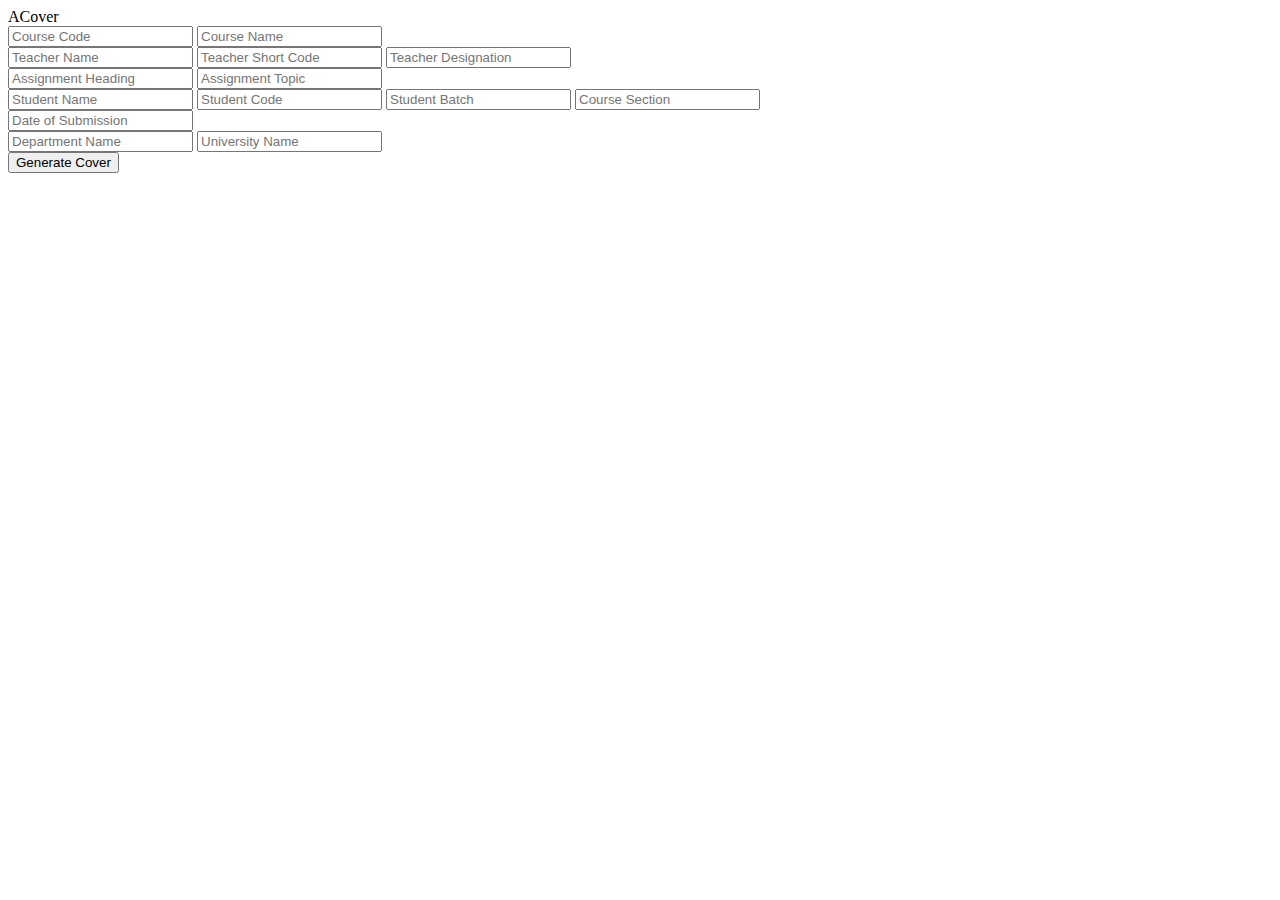
==== index.html @ 1f541684 "update form action" ====
<!DOCTYPE html>
<html>
<head>
   <title>ACover - Print Assignment Covers</title>
   <meta http-equiv="content-type" content="text/html; charset=utf-8">
   <meta name="viewport" content="width=device-width, initial-scale=1.0, maximum-scale=1.0, user-scalable=no">
   <meta name="HandheldFriendly" content="true">
   <meta name="description" content="ACover lets you print cover pages for school, college, or university assignments.">
   <meta name="author" content="ACover">
   <link rel="canonical" href="https://naeembolchhi.github.io/ACover/">

   <link rel="apple-touch-icon" type="image/png" sizes="180x180" href="app/180.png">
   <link rel="icon" type="image/png" sizes="32x32" href="app/32.png">
   <link rel="icon" type="image/png" sizes="194x194" href="app/194.png">
   <link rel="icon" type="image/png" sizes="192x192" href="app/192.png">
   <link rel="icon" type="image/png" sizes="16x16" href="app/16.png">
   <link rel="image_src" type="image/png" sizes="256x256" href="app/256.png">
   <link rel="shortcut icon" type="image/x-icon" href="app/favicon.ico">
   <link rel="manifest" href="app/site.webmanifest">
   <link rel="mask-icon" href="app/safari.svg" color="#7398d9">
   <meta name="apple-mobile-web-app-title" content="ACover">
   <meta name="application-name" content="ACover">
   <meta name="theme-color" content="#070b0c">
   <meta name="darkreader-lock">

   <!-- <link rel="stylesheet" type="text/css" href="styles/fontasm.css"> -->
   <link rel="stylesheet" type="text/css" href="styles/cascadiacode.min.css">
   <link rel="stylesheet" type="text/css" href="styles/main.css">
   <!-- <link rel="stylesheet" type="text/css" href="styles/print.css"> -->

   <meta property="og:site_name" content="ACover">
   <meta property="og:title" content="ACover">
   <meta property="og:type" content="website">
   <meta property="og:url" content="https://naeembolchhi.github.io/ACover/">
   <meta property="og:image" content="https://naeembolchhi.github.io/ACover/app/ograph.png?20241122211704">
   <meta property="og:image:type" content="image/png">
   <meta property="og:image:width" content="1200">
   <meta property="og:image:height" content="1200">
   <meta property="og:image:alt" content="ACover Logo">
   <meta property="og:description" content="ACover lets you print cover pages for school, college, or university assignments.">

   <meta name="twitter:title" content="ACover">
   <meta name="twitter:image" content="https://naeembolchhi.github.io/ACover/app/twitter.png?20241122211704">
   <meta name="twitter:card" content="summary_large_image">
</head>
<body>
    <content>
        <span onclick="window.location.assign(window.location.origin)">ACover</span>
        <form action="print.html">
            <div>
                <input required="" type="text" name="cc" placeholder="Course Code">
                <input required="" type="text" name="cn" placeholder="Course Name">
            </div>
            <div>
                <input required="" type="text" name="tn" placeholder="Teacher Name">
                <input required="" type="text" name="tc" placeholder="Teacher Short Code">
                <input required="" type="text" name="td" placeholder="Teacher Designation">
            </div>
            <div>
                <input required="" type="text" name="ah" placeholder="Assignment Heading">
                <input required="" type="text" name="at" placeholder="Assignment Topic">
            </div>
            <div>
                <input required="" type="text" name="sn" placeholder="Student Name">
                <input required="" type="text" name="sc" placeholder="Student Code">
                <input required="" type="text" name="sb" placeholder="Student Batch">
                <input required="" type="text" name="ss" placeholder="Course Section">
            </div>
            <div>
                <input required="" type="text" name="sd" placeholder="Date of Submission">
            </div>
            <div>
                <input required="" type="text" name="dn" placeholder="Department Name">
                <input required="" type="text" name="un" placeholder="University Name">
            </div>
            <button>Generate Cover</button>
        </form>
    </content>
    <script type="text/javascript" src="scripts/getvar.min.js"></script>
</body>
</html>
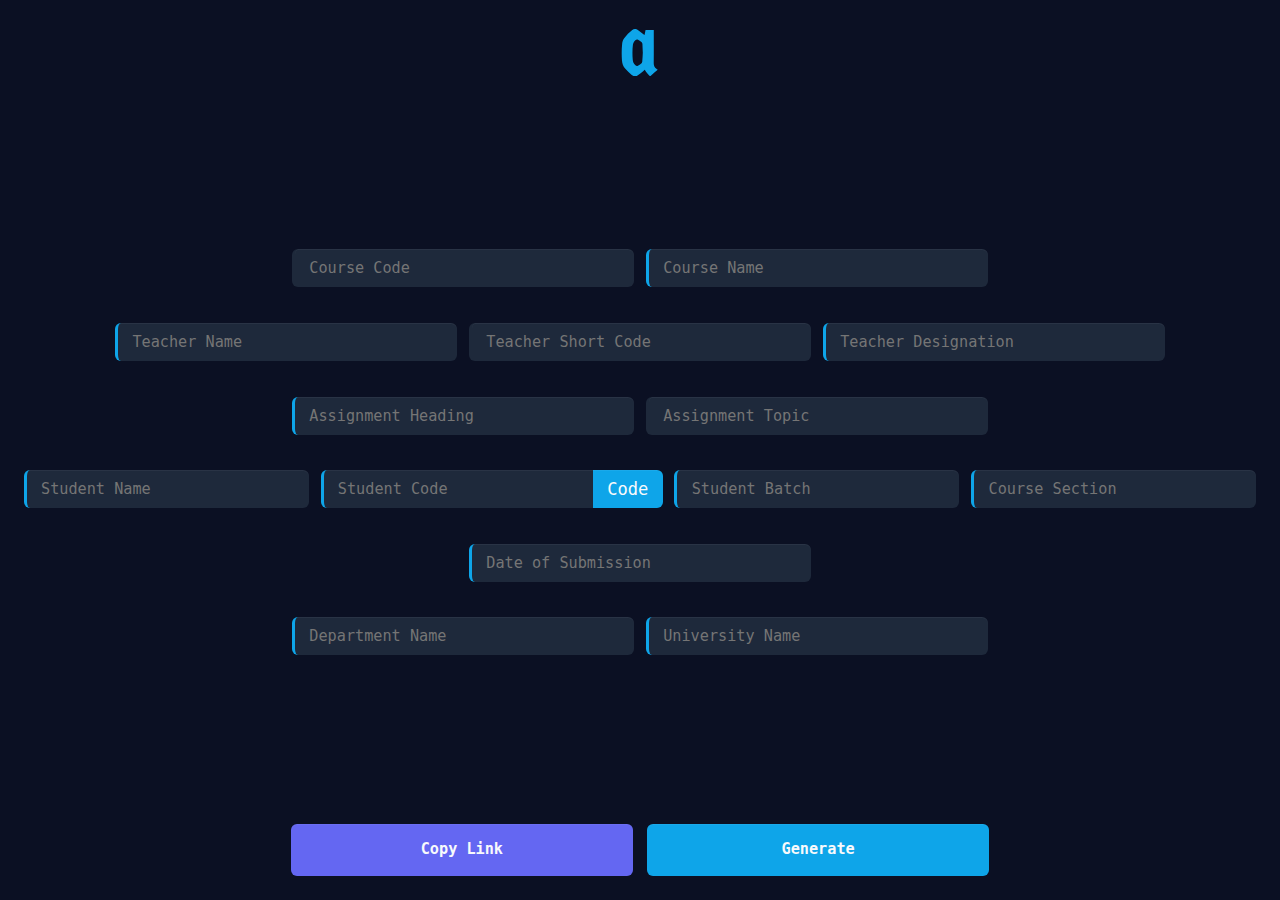
==== commit 91dc7cc8: "added link sharing feature" ====
--- a/index.html
+++ b/index.html
@@ -1,13 +1,13 @@
 <!DOCTYPE html>
 <html>
 <head>
-   <title>ACover - Print Assignment Covers</title>
+   <title>ACover - Assignment Cover</title>
    <meta http-equiv="content-type" content="text/html; charset=utf-8">
    <meta name="viewport" content="width=device-width, initial-scale=1.0, maximum-scale=1.0, user-scalable=no">
    <meta name="HandheldFriendly" content="true">
    <meta name="description" content="ACover lets you print cover pages for school, college, or university assignments.">
    <meta name="author" content="ACover">
-   <link rel="canonical" href="https://naeembolchhi.github.io/ACover/">
+   <link rel="canonical" href="https://naeembolchhi.github.io/acover/">
 
    <link rel="apple-touch-icon" type="image/png" sizes="180x180" href="app/180.png">
    <link rel="icon" type="image/png" sizes="32x32" href="app/32.png">
@@ -25,14 +25,14 @@
 
    <!-- <link rel="stylesheet" type="text/css" href="styles/fontasm.css"> -->
    <link rel="stylesheet" type="text/css" href="styles/cascadiacode.min.css">
-   <link rel="stylesheet" type="text/css" href="styles/main.css">
+   <link rel="stylesheet" type="text/css" href="styles/main.min.css">
    <!-- <link rel="stylesheet" type="text/css" href="styles/print.css"> -->
 
    <meta property="og:site_name" content="ACover">
    <meta property="og:title" content="ACover">
    <meta property="og:type" content="website">
-   <meta property="og:url" content="https://naeembolchhi.github.io/ACover/">
-   <meta property="og:image" content="https://naeembolchhi.github.io/ACover/app/ograph.png?20241122211704">
+   <meta property="og:url" content="https://naeembolchhi.github.io/acover/">
+   <meta property="og:image" content="https://naeembolchhi.github.io/acover/app/ograph.png?20241122211704">
    <meta property="og:image:type" content="image/png">
    <meta property="og:image:width" content="1200">
    <meta property="og:image:height" content="1200">
@@ -40,29 +40,36 @@
    <meta property="og:description" content="ACover lets you print cover pages for school, college, or university assignments.">
 
    <meta name="twitter:title" content="ACover">
-   <meta name="twitter:image" content="https://naeembolchhi.github.io/ACover/app/twitter.png?20241122211704">
+   <meta name="twitter:image" content="https://naeembolchhi.github.io/acover/app/twitter.png?20241122211704">
    <meta name="twitter:card" content="summary_large_image">
 </head>
 <body>
     <content>
-        <span onclick="window.location.assign(window.location.origin)">ACover</span>
+        <header>
+            <a href="/acover" id="logo">
+                <svg xmlns="http://www.w3.org/2000/svg" xml:space="preserve" x="0" y="0" version="1.1" viewBox="0 0 90 90"><path d="M54.1 11.3c.6-3.2 1.3-6.3 1.9-9.4h15.6V4c0 20.2.1 40.5-.1 60.7 0 4.5 1.7 7.9 5 10.7.8.7 1.6 1.3 2.5 2-4.8 4.1-9.5 8.1-14.3 12.3-4.3-3.5-7.4-7.9-10.2-12.5-2.8 2.5-5.5 5-8.4 7.3-2.1 1.7-4.5 3.2-6.8 4.6-2.3 1.4-4.7 1.2-6.9-.3-1.3-.8-2.6-1.6-3.7-2.6-3.7-3.6-7.4-7.2-11-11-4.1-4.3-6-9.6-6.4-15.5-.7-10.5-.8-21 .3-31.5.4-4.1 1.7-7.9 4.3-11.2 4.2-5.5 9-10.3 14.4-14.6 3.6-2.9 7.4-3.3 11.1-.6 3.8 2.7 7.5 5.6 11.2 8.4.5.3.9.7 1.5 1.1zm-3.3 33.9c-.3-5.6-.5-10.9-.7-16.1-.1-1.8-.5-3.5-2-4.5-2.1-1.5-4.2-2.9-6.4-4.1-1.8-1-3.5-.4-5 .9-2.7 2.4-4.3 5.4-4.7 9.1-1.1 9.1-1 18.3-.3 27.5.3 4.3 1.9 7.9 5.1 10.8 1.4 1.3 3.1 1.7 4.7.8 2.2-1.2 4.4-2.5 6.4-4.1.9-.8 1.7-2.2 1.8-3.4.5-5.8.8-11.5 1.1-16.9z"/></svg>
+            </a>
+        </header>
         <form action="print.html">
             <div>
-                <input required="" type="text" name="cc" placeholder="Course Code">
+                <input type="text" name="cc" placeholder="Course Code">
                 <input required="" type="text" name="cn" placeholder="Course Name">
             </div>
             <div>
                 <input required="" type="text" name="tn" placeholder="Teacher Name">
-                <input required="" type="text" name="tc" placeholder="Teacher Short Code">
+                <input type="text" name="tc" placeholder="Teacher Short Code">
                 <input required="" type="text" name="td" placeholder="Teacher Designation">
             </div>
             <div>
                 <input required="" type="text" name="ah" placeholder="Assignment Heading">
-                <input required="" type="text" name="at" placeholder="Assignment Topic">
+                <input type="text" name="at" placeholder="Assignment Topic">
             </div>
             <div>
                 <input required="" type="text" name="sn" placeholder="Student Name">
-                <input required="" type="text" name="sc" placeholder="Student Code">
+                <div class="combo">
+                    <span id="swap">Code</span>
+                    <input id="swaptarget" required="" type="text" name="sc" placeholder="Student Code">
+                </div>
                 <input required="" type="text" name="sb" placeholder="Student Batch">
                 <input required="" type="text" name="ss" placeholder="Course Section">
             </div>
@@ -73,9 +80,18 @@
                 <input required="" type="text" name="dn" placeholder="Department Name">
                 <input required="" type="text" name="un" placeholder="University Name">
             </div>
-            <button>Generate Cover</button>
+            <input type="submit" value="Submit">
         </form>
+        <footer>
+            <div id="share">
+                <span class="general">Copy Link</span>
+                <span class="fail">Failed!</span>
+                <span class="pass">Success!</span>
+            </div>
+            <span id="generate">Generate</span>
+        </footer>
     </content>
     <script type="text/javascript" src="scripts/getvar.min.js"></script>
+    <script type="text/javascript" src="scripts/home.min.js"></script>
 </body>
 </html>--- a/styles/main.min.css
+++ b/styles/main.min.css
@@ -0,0 +1 @@
+*{scrollbar-width:thin!important;scrollbar-color:var(--accent-1) transparent!important}*,::after,::before{box-sizing:inherit;outline:0;transition-duration:.1s;-webkit-tap-highlight-color:transparent}::-webkit-scrollbar{width:7px!important;height:7px!important}::-webkit-scrollbar-thumb{background:var(--accent-1)!important}::-webkit-scrollbar-track{background:rgba(0,0,0,0)!important}body,html{height:100%;width:100%;line-height:1.3}html{--serif:"Times New Roman",serif;--mono:"Cascadia Code",monospace;font-family:var(--serif);font-size:10px;box-sizing:border-box}@media only screen and (max-width:1280px){html{font-size:9.5px}}@media only screen and (max-width:1024px){html{font-size:9px}}@media only screen and (max-width:768px){html{font-size:8.5px}}@media only screen and (max-width:640px){html{font-size:8px}}html,html.darkmode{--background-1:#0b1023;--background-2:#1e293b;--background-2h:#334155;--main-text:#f8fafc;--accent:#0ea5e9;--accent-h:#38bdf8;--accent-alt:#6467f2;--accent-alt-h:#8284f7;--success:#339933;--failure:#bb3333}body{color:var(--main-text);fill:var(--main-text);background:var(--background-1);padding:0;margin:0;font-size:1.8rem;display:flex;align-items:center;justify-content:center}a{text-decoration:none;color:inherit}input{font-family:var(--mono)}content{display:flex;align-items:center;justify-content:space-between;flex-direction:column;gap:2.5rem;height:100%;width:100%}content input[type=submit]{display:none}content form{padding:0 2.5rem;width:100%;display:flex;align-items:center;justify-content:center;flex-direction:column;gap:3.75rem}@media only screen and (max-width:480px){content form{gap:2.5rem;height:calc(100svh - 8.5rem - 12.5rem - 5rem);justify-content:flex-start;overflow:auto}}content form div{display:flex;flex-wrap:wrap;align-items:center;justify-content:center;gap:1.25rem}@media only screen and (max-width:480px){content form div{width:100%;flex-direction:column}content form div>input[type=text]{min-width:100%}}content form div:not(.combo){width:100%}content form div.combo{flex:1 0 auto;min-width:18rem;max-width:36rem;gap:0;flex-wrap:nowrap;flex-direction:row-reverse}@media only screen and (max-width:480px){content form div.combo>input[type=text]{min-width:unset;flex:1 0 auto}}@media only screen and (max-width:480px){content form div.combo{max-width:unset}}content form input[type=text]{font-family:var(--mono);font-size:1.6rem;background:0 0;border:0;color:var(--main-text);background:var(--background-2);height:4rem;padding:0 1.5rem;box-shadow:inset 0 1px 0 0 rgba(255,255,255,.0509803922);border-radius:6px;width:1px;flex:1 0 auto;min-width:18rem;max-width:36rem;border-left:3px solid transparent}content form input[type=text]:focus,content form input[type=text]:hover{background:var(--background-2h)}@media only screen and (max-width:480px){content form input[type=text]{max-width:unset}}content form input[type=text][required]{border-color:var(--accent)}content form input[type=text]:not([required]){border-color:transparent}content form #swap{display:flex;align-items:center;justify-content:center;padding:0 1.5rem;height:4rem;background:var(--accent);box-shadow:inset 0 1px 0 0 rgba(255,255,255,.0509803922);border-radius:0 6px 6px 0;font-family:var(--mono)}content form #swap:focus,content form #swap:hover{cursor:pointer;background:var(--accent-h)}content form #swaptarget{border-radius:6px 0 0 6px}header{display:flex;align-items:center;justify-content:center;height:8.5rem;padding:2.5rem 2.5rem 0 2.5rem;width:100%}header #logo{display:flex;font-family:var(--serif);font-size:5rem;font-weight:700;cursor:pointer;fill:var(--accent)}header #logo:focus,header #logo:hover{fill:var(--accent-h)}header #logo:active{transform:scale(.9)}header #logo svg{height:1em;width:auto}footer{display:flex;align-items:center;justify-content:center;flex-wrap:wrap;height:8rem;width:100%;margin:0 auto;padding:0 2.5rem 2.5rem 2.5rem;gap:1.5rem}@media only screen and (max-width:480px){footer{height:15rem}}footer #generate,footer #share{width:1px;max-width:36rem;flex:1 0 auto;display:flex;align-items:center;justify-content:center;border:0;height:5.5rem;padding:0 2rem;border-radius:6px;box-shadow:inset 0 1px 0 0 rgba(255,255,255,.0509803922);cursor:pointer;color:var(--main-text);font-size:1.6rem;font-family:var(--mono);font-weight:700}footer #generate:active,footer #share:active{transform:translateY(3px)}@media only screen and (max-width:480px){footer #generate,footer #share{max-width:unset;width:100%}}footer #generate{background:var(--accent)}footer #generate:focus,footer #generate:hover{background:var(--accent-h)}footer #share:not(.success):not(.failure){background:var(--accent-alt)}footer #share:not(.success):not(.failure)>.fail,footer #share:not(.success):not(.failure)>.pass{display:none}footer #share:not(.success):not(.failure):focus,footer #share:not(.success):not(.failure):hover{background:var(--accent-alt-h)}footer #share.success{background:var(--success)}footer #share.success>.fail,footer #share.success>.general{display:none}footer #share.failure{background:var(--failure)}footer #share.failure>.general,footer #share.failure>.pass{display:none}--- a/styles/print.css
+++ b/styles/print.css
@@ -0,0 +1,168 @@
+.no-select {
+  -webkit-touch-callout: none;
+  -webkit-user-select: none;
+  -moz-user-select: none;
+  user-select: none;
+}
+
+body,
+html {
+  height: 100%;
+  width: 100%;
+  line-height: 1.3;
+}
+
+html {
+  --serif: "Times New Roman", serif;
+  --mono: "Cascadia Code", monospace;
+  font-family: var(--serif);
+  font-size: 12px;
+  box-sizing: border-box;
+}
+
+body {
+  color: black;
+  fill: black;
+  background: white;
+  padding: 0;
+  margin: 0;
+  font-size: 1.5rem;
+  display: flex;
+  align-items: center;
+  justify-content: center;
+}
+
+/*
+    cc  Course Code
+    cn  Course Name
+
+    tn  Teacher Name
+    tc  Teacher Short Code
+    td  Teacher Designation
+
+    ah  Assignment Heading
+    at  Assignment Topic
+
+    sn  Student Name
+    sc  Student Code
+    sb  Student Batch
+    ss  Student Section
+
+    sd  Submission Date
+
+    dn  Department Name
+    un  University Name
+*/
+content {
+  height: 100%;
+  width: 100%;
+  display: flex;
+  align-items: center;
+  justify-content: center;
+  flex-direction: column;
+  gap: 1.6rem;
+}
+content div {
+  display: flex;
+  align-items: center;
+  justify-content: center;
+}
+content table {
+  width: 70%;
+  margin: 0 auto;
+}
+content table thead {
+  display: none;
+}
+content table td {
+  border: 1px solid rgba(0, 0, 0, 0.2);
+  border-radius: 6px;
+  height: 5rem;
+  padding: 0 2rem;
+  text-align: center;
+}
+content span {
+  text-align: center;
+  /* Margins */
+  /* Display */
+}
+content span[name=cc], content span[name=cn], content span[name=ah] {
+  font-weight: 700;
+  font-size: 2.4rem;
+}
+content span[name=cc]::after {
+  content: ":";
+  padding-right: 0.8rem;
+}
+content span[name=tn], content span[name=tc], content span[name=td], content span[name=at], content span[name=sn], content span[name=sc], content span[name=sb], content span[name=ss], content span[name=sd], content span[name=dn], content span[name=un] {
+  font-size: 1.5rem;
+}
+content span[name=tc]::before {
+  content: "(";
+  padding-left: 0.5rem;
+}
+content span[name=tc]::after {
+  content: ")";
+}
+content span[name=sn] {
+  font-size: 1.8rem;
+  font-weight: 700;
+}
+content span[name=sc]::before {
+  content: "Code:";
+  padding-right: 0.5rem;
+}
+content span[name=si]::before {
+  content: "ID No.:";
+  padding-right: 0.5rem;
+}
+content span[name=sb]::before {
+  content: "Batch:";
+  padding-right: 0.5rem;
+}
+content span[name=sb]::after {
+  content: ",";
+  padding-right: 0.5rem;
+}
+content span[name=ss]::before {
+  content: "Section:";
+  padding-right: 0.5rem;
+}
+content span[name=sd]::before {
+  content: "Date of Submission:";
+  padding-right: 0.5rem;
+}
+content span[name=ah], content span[name=sn] {
+  margin-top: 8rem;
+}
+content span[name=sd] {
+  margin: 5rem 0;
+}
+content span.none {
+  display: none;
+}
+
+#print {
+  position: fixed;
+  bottom: 2rem;
+  right: 2rem;
+  background: #0ea5e9;
+  color: #f8fafc;
+  font-family: "Cascadia Code", monospace;
+  font-size: 1.2rem;
+  padding: 1.6rem;
+  border-radius: 6px;
+  cursor: pointer;
+  box-shadow: inset 0 1px 0 0 rgba(255, 255, 255, 0.0509803922), 0 4px 8px 0 rgba(0, 0, 0, 0.2), 0 6px 20px 0 rgba(0, 0, 0, 0.19);
+}
+#print:hover, #print:focus {
+  background: #38bdf8;
+}
+#print:active {
+  transform: translateY(3px);
+}
+@media print {
+  #print {
+    display: none;
+  }
+}/*# sourceMappingURL=print.css.map */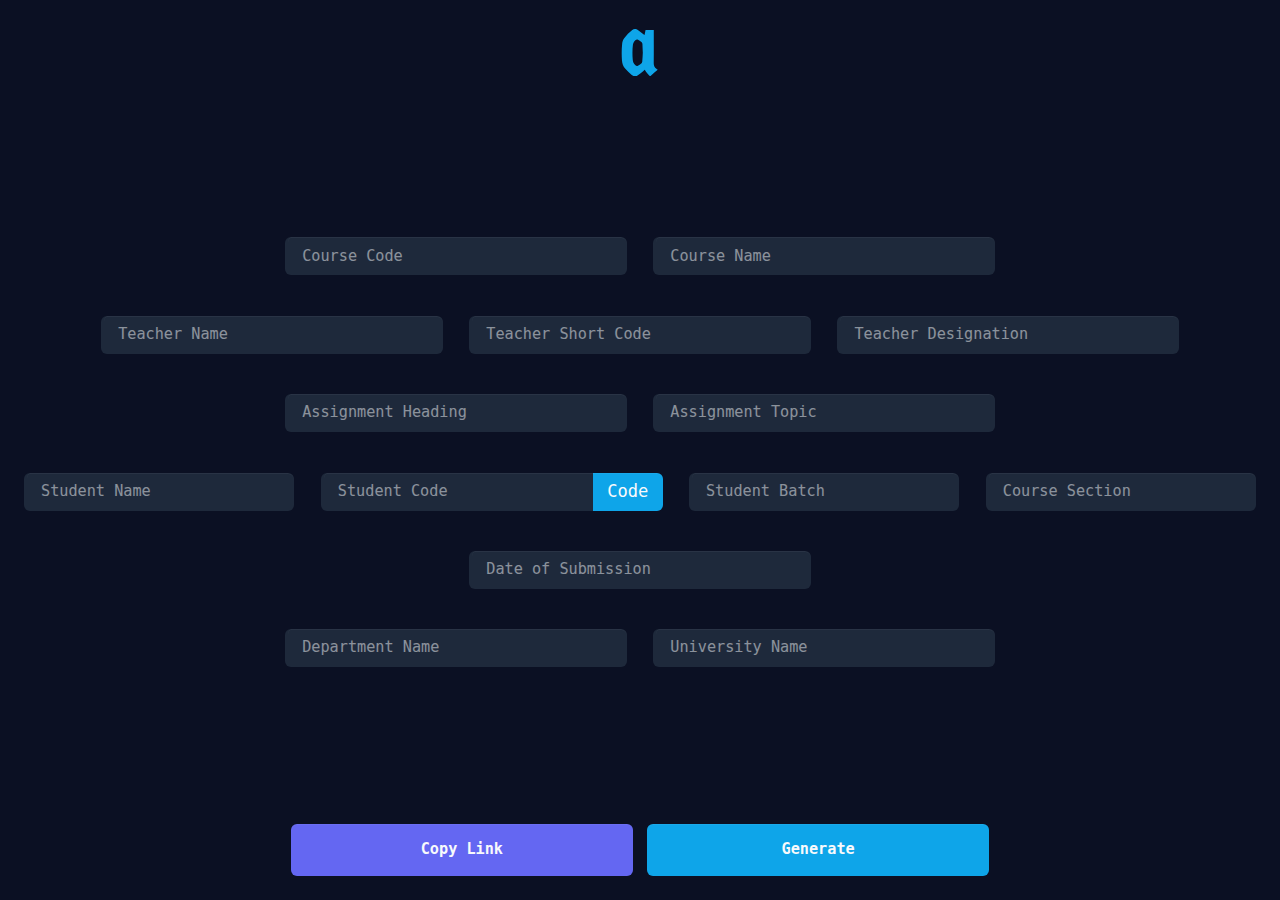
==== commit cff609cf: "moving labels" ====
--- a/index.html
+++ b/index.html
@@ -52,33 +52,33 @@
         </header>
         <form action="print.html">
             <div>
-                <input type="text" name="cc" placeholder="Course Code">
-                <input required="" type="text" name="cn" placeholder="Course Name">
+                <i><input type="text" name="cc"><label>Course Code</label></i>
+                <i><input required="" type="text" name="cn"><label>Course Name</label></i>
             </div>
             <div>
-                <input required="" type="text" name="tn" placeholder="Teacher Name">
-                <input type="text" name="tc" placeholder="Teacher Short Code">
-                <input required="" type="text" name="td" placeholder="Teacher Designation">
+                <i><input required="" type="text" name="tn"><label>Teacher Name</label></i>
+                <i><input type="text" name="tc"><label>Teacher Short Code</label></i>
+                <i><input required="" type="text" name="td"><label>Teacher Designation</label></i>
             </div>
             <div>
-                <input required="" type="text" name="ah" placeholder="Assignment Heading">
-                <input type="text" name="at" placeholder="Assignment Topic">
+                <i><input required="" type="text" name="ah"><label>Assignment Heading</label></i>
+                <i><input type="text" name="at"><label>Assignment Topic</label></i>
             </div>
             <div>
-                <input required="" type="text" name="sn" placeholder="Student Name">
+                <i><input required="" type="text" name="sn"><label>Student Name</label></i>
                 <div class="combo">
                     <span id="swap">Code</span>
-                    <input id="swaptarget" required="" type="text" name="sc" placeholder="Student Code">
+                    <i><input id="swaptarget" required="" type="text" name="sc"><label>Student Code</label></i>
                 </div>
-                <input required="" type="text" name="sb" placeholder="Student Batch">
-                <input required="" type="text" name="ss" placeholder="Course Section">
+                <i><input required="" type="text" name="sb"><label>Student Batch</label></i>
+                <i><input required="" type="text" name="ss"><label>Course Section</label></i>
             </div>
             <div>
-                <input required="" type="text" name="sd" placeholder="Date of Submission">
+                <i><input required="" type="text" name="sd"><label>Date of Submission</label></i>
             </div>
             <div>
-                <input required="" type="text" name="dn" placeholder="Department Name">
-                <input required="" type="text" name="un" placeholder="University Name">
+                <i><input required="" type="text" name="dn"><label>Department Name</label></i>
+                <i><input required="" type="text" name="un"><label>University Name</label></i>
             </div>
             <input type="submit" value="Submit">
         </form>
--- a/styles/main.min.css
+++ b/styles/main.min.css
@@ -1 +1 @@
-*{scrollbar-width:thin!important;scrollbar-color:var(--accent-1) transparent!important}*,::after,::before{box-sizing:inherit;outline:0;transition-duration:.1s;-webkit-tap-highlight-color:transparent}::-webkit-scrollbar{width:7px!important;height:7px!important}::-webkit-scrollbar-thumb{background:var(--accent-1)!important}::-webkit-scrollbar-track{background:rgba(0,0,0,0)!important}body,html{height:100%;width:100%;line-height:1.3}html{--serif:"Times New Roman",serif;--mono:"Cascadia Code",monospace;font-family:var(--serif);font-size:10px;box-sizing:border-box}@media only screen and (max-width:1280px){html{font-size:9.5px}}@media only screen and (max-width:1024px){html{font-size:9px}}@media only screen and (max-width:768px){html{font-size:8.5px}}@media only screen and (max-width:640px){html{font-size:8px}}html,html.darkmode{--background-1:#0b1023;--background-2:#1e293b;--background-2h:#334155;--main-text:#f8fafc;--accent:#0ea5e9;--accent-h:#38bdf8;--accent-alt:#6467f2;--accent-alt-h:#8284f7;--success:#339933;--failure:#bb3333}body{color:var(--main-text);fill:var(--main-text);background:var(--background-1);padding:0;margin:0;font-size:1.8rem;display:flex;align-items:center;justify-content:center}a{text-decoration:none;color:inherit}input{font-family:var(--mono)}content{display:flex;align-items:center;justify-content:space-between;flex-direction:column;gap:2.5rem;height:100%;width:100%}content input[type=submit]{display:none}content form{padding:0 2.5rem;width:100%;display:flex;align-items:center;justify-content:center;flex-direction:column;gap:3.75rem}@media only screen and (max-width:480px){content form{gap:2.5rem;height:calc(100svh - 8.5rem - 12.5rem - 5rem);justify-content:flex-start;overflow:auto}}content form div{display:flex;flex-wrap:wrap;align-items:center;justify-content:center;gap:1.25rem}@media only screen and (max-width:480px){content form div{width:100%;flex-direction:column}content form div>input[type=text]{min-width:100%}}content form div:not(.combo){width:100%}content form div.combo{flex:1 0 auto;min-width:18rem;max-width:36rem;gap:0;flex-wrap:nowrap;flex-direction:row-reverse}@media only screen and (max-width:480px){content form div.combo>input[type=text]{min-width:unset;flex:1 0 auto}}@media only screen and (max-width:480px){content form div.combo{max-width:unset}}content form input[type=text]{font-family:var(--mono);font-size:1.6rem;background:0 0;border:0;color:var(--main-text);background:var(--background-2);height:4rem;padding:0 1.5rem;box-shadow:inset 0 1px 0 0 rgba(255,255,255,.0509803922);border-radius:6px;width:1px;flex:1 0 auto;min-width:18rem;max-width:36rem;border-left:3px solid transparent}content form input[type=text]:focus,content form input[type=text]:hover{background:var(--background-2h)}@media only screen and (max-width:480px){content form input[type=text]{max-width:unset}}content form input[type=text][required]{border-color:var(--accent)}content form input[type=text]:not([required]){border-color:transparent}content form #swap{display:flex;align-items:center;justify-content:center;padding:0 1.5rem;height:4rem;background:var(--accent);box-shadow:inset 0 1px 0 0 rgba(255,255,255,.0509803922);border-radius:0 6px 6px 0;font-family:var(--mono)}content form #swap:focus,content form #swap:hover{cursor:pointer;background:var(--accent-h)}content form #swaptarget{border-radius:6px 0 0 6px}header{display:flex;align-items:center;justify-content:center;height:8.5rem;padding:2.5rem 2.5rem 0 2.5rem;width:100%}header #logo{display:flex;font-family:var(--serif);font-size:5rem;font-weight:700;cursor:pointer;fill:var(--accent)}header #logo:focus,header #logo:hover{fill:var(--accent-h)}header #logo:active{transform:scale(.9)}header #logo svg{height:1em;width:auto}footer{display:flex;align-items:center;justify-content:center;flex-wrap:wrap;height:8rem;width:100%;margin:0 auto;padding:0 2.5rem 2.5rem 2.5rem;gap:1.5rem}@media only screen and (max-width:480px){footer{height:15rem}}footer #generate,footer #share{width:1px;max-width:36rem;flex:1 0 auto;display:flex;align-items:center;justify-content:center;border:0;height:5.5rem;padding:0 2rem;border-radius:6px;box-shadow:inset 0 1px 0 0 rgba(255,255,255,.0509803922);cursor:pointer;color:var(--main-text);font-size:1.6rem;font-family:var(--mono);font-weight:700}footer #generate:active,footer #share:active{transform:translateY(3px)}@media only screen and (max-width:480px){footer #generate,footer #share{max-width:unset;width:100%}}footer #generate{background:var(--accent)}footer #generate:focus,footer #generate:hover{background:var(--accent-h)}footer #share:not(.success):not(.failure){background:var(--accent-alt)}footer #share:not(.success):not(.failure)>.fail,footer #share:not(.success):not(.failure)>.pass{display:none}footer #share:not(.success):not(.failure):focus,footer #share:not(.success):not(.failure):hover{background:var(--accent-alt-h)}footer #share.success{background:var(--success)}footer #share.success>.fail,footer #share.success>.general{display:none}footer #share.failure{background:var(--failure)}footer #share.failure>.general,footer #share.failure>.pass{display:none}+*{scrollbar-width:thin!important;scrollbar-color:var(--accent-1) transparent!important}*,::after,::before{box-sizing:inherit;outline:0;transition-duration:.1s;-webkit-tap-highlight-color:transparent}::-webkit-scrollbar{width:7px!important;height:7px!important}::-webkit-scrollbar-thumb{background:var(--accent-1)!important}::-webkit-scrollbar-track{background:rgba(0,0,0,0)!important}body,html{height:100%;width:100%;line-height:1.3}html{--serif:"Times New Roman",serif;--mono:"Cascadia Code",monospace;font-family:var(--serif);font-size:10px;box-sizing:border-box}@media only screen and (max-width:1280px){html{font-size:9.5px}}@media only screen and (max-width:1024px){html{font-size:9px}}@media only screen and (max-width:768px){html{font-size:8.5px}}@media only screen and (max-width:640px){html{font-size:8px}}html,html.darkmode{--background-1:#0b1023;--background-2:#1e293b;--background-2h:#334155;--main-text:#f8fafc;--accent:#0ea5e9;--accent-h:#38bdf8;--accent-alt:#6467f2;--accent-alt-h:#8284f7;--success:#339933;--failure:#bb3333}body{color:var(--main-text);fill:var(--main-text);background:var(--background-1);padding:0;margin:0;font-size:1.8rem;display:flex;align-items:center;justify-content:center}a{text-decoration:none;color:inherit}input{font-family:var(--mono)}label{-webkit-touch-callout:none;-webkit-user-select:none;-moz-user-select:none;user-select:none}content{display:flex;align-items:center;justify-content:space-between;flex-direction:column;gap:2.5rem;height:100%;width:100%}content input[type=submit]{display:none}content form{padding:2.5rem 2.5rem;width:100%;display:flex;align-items:center;justify-content:center;flex-direction:column;gap:4.25rem}@media only screen and (max-width:480px){content form{gap:3.75rem;height:calc(100svh - 8.5rem - 12.5rem - 5rem);justify-content:flex-start;overflow:auto}}content form div{display:flex;flex-wrap:wrap;align-items:center;justify-content:center;gap:2.75rem}@media only screen and (max-width:480px){content form div{width:100%;flex-direction:column}content form div>i:has(>input[type=text]){min-width:100%}}content form div:not(.combo){width:100%}content form div.combo{flex:1 0 auto;min-width:18rem;max-width:36rem;gap:0;flex-wrap:nowrap;flex-direction:row-reverse}@media only screen and (max-width:480px){content form div.combo>i:has(>input[type=text]){min-width:unset;flex:1 0 auto}}@media only screen and (max-width:480px){content form div.combo{max-width:unset}}content form i:has(>input[type=text]){font-style:normal;position:relative;font-family:var(--mono);font-size:1.6rem;background:0 0;border:0;color:var(--main-text);background:var(--background-2);height:4rem;padding:0 1.5rem;box-shadow:inset 0 1px 0 0 rgba(255,255,255,.0509803922);border-radius:6px;width:1px;flex:1 0 auto;min-width:18rem;max-width:36rem;border-left:3px solid transparent}content form i:has(>input[type=text]) input[type=text]{height:100%;width:100%;border:0;color:inherit;background:0 0}content form i:has(>input[type=text]) label{position:absolute;height:100%;width:100%;display:flex;align-items:center;left:0;top:0;padding:0 1.5rem;opacity:.5;cursor:text}content form i:has(>input[type=text]).keepabove label,content form i:has(>input[type=text]):focus-within label{height:unset;top:-2rem;font-size:1.2rem;cursor:default}content form i:has(>input[type=text]):focus,content form i:has(>input[type=text]):hover{background:var(--background-2h)}@media only screen and (max-width:480px){content form i:has(>input[type=text]){max-width:unset}}content form i:has(>input[type=text])[required]{border-color:var(--accent)}content form i:has(>input[type=text]):not([required]){border-color:transparent}content form #swap{display:flex;align-items:center;justify-content:center;padding:0 1.5rem;height:4rem;background:var(--accent);box-shadow:inset 0 1px 0 0 rgba(255,255,255,.0509803922);border-radius:0 6px 6px 0;font-family:var(--mono)}content form #swap:focus,content form #swap:hover{cursor:pointer;background:var(--accent-h)}content form i:has(>#swaptarget){border-radius:6px 0 0 6px}header{display:flex;align-items:center;justify-content:center;height:8.5rem;padding:2.5rem 2.5rem 0 2.5rem;width:100%}header #logo{display:flex;font-family:var(--serif);font-size:5rem;font-weight:700;cursor:pointer;fill:var(--accent)}header #logo:focus,header #logo:hover{fill:var(--accent-h)}header #logo:active{transform:scale(.9)}header #logo svg{height:1em;width:auto}footer{display:flex;align-items:center;justify-content:center;flex-wrap:wrap;height:8rem;width:100%;margin:0 auto;padding:0 2.5rem 2.5rem 2.5rem;gap:1.5rem}@media only screen and (max-width:480px){footer{height:15rem}}footer #generate,footer #share{width:1px;max-width:36rem;flex:1 0 auto;display:flex;align-items:center;justify-content:center;border:0;height:5.5rem;padding:0 2rem;border-radius:6px;box-shadow:inset 0 1px 0 0 rgba(255,255,255,.0509803922);cursor:pointer;color:var(--main-text);font-size:1.6rem;font-family:var(--mono);font-weight:700}footer #generate:active,footer #share:active{transform:translateY(3px)}@media only screen and (max-width:480px){footer #generate,footer #share{max-width:unset;width:100%}}footer #generate{background:var(--accent)}footer #generate:focus,footer #generate:hover{background:var(--accent-h)}footer #share:not(.success):not(.failure){background:var(--accent-alt)}footer #share:not(.success):not(.failure)>.fail,footer #share:not(.success):not(.failure)>.pass{display:none}footer #share:not(.success):not(.failure):focus,footer #share:not(.success):not(.failure):hover{background:var(--accent-alt-h)}footer #share.success{background:var(--success)}footer #share.success>.fail,footer #share.success>.general{display:none}footer #share.failure{background:var(--failure)}footer #share.failure>.general,footer #share.failure>.pass{display:none}--- a/styles/print.css
+++ b/styles/print.css
@@ -1,3 +1,7 @@
+*, *::before, *::after {
+  box-sizing: border-box;
+}
+
 .no-select {
   -webkit-touch-callout: none;
   -webkit-user-select: none;
@@ -17,7 +21,6 @@
   --mono: "Cascadia Code", monospace;
   font-family: var(--serif);
   font-size: 12px;
-  box-sizing: border-box;
 }
 
 body {
@@ -62,24 +65,29 @@
   flex-direction: column;
   gap: 1.6rem;
 }
+@media only screen {
+  content {
+    max-height: 141.4285714286svw;
+    max-width: 70.7070707071svh;
+  }
+}
 content div {
   display: flex;
   align-items: center;
   justify-content: center;
 }
-content table {
-  width: 70%;
-  margin: 0 auto;
-}
-content table thead {
-  display: none;
-}
-content table td {
+content div.outline {
   border: 1px solid rgba(0, 0, 0, 0.2);
   border-radius: 6px;
-  height: 5rem;
-  padding: 0 2rem;
+  height: 1px;
+  min-height: 5rem;
+  padding: 2.5rem 2.5rem;
   text-align: center;
+  width: 70%;
+  max-width: 70%;
+}
+content div.outline:has(.none) {
+  display: none;
 }
 content span {
   text-align: center;
@@ -94,7 +102,7 @@
   content: ":";
   padding-right: 0.8rem;
 }
-content span[name=tn], content span[name=tc], content span[name=td], content span[name=at], content span[name=sn], content span[name=sc], content span[name=sb], content span[name=ss], content span[name=sd], content span[name=dn], content span[name=un] {
+content span[name=tn], content span[name=tc], content span[name=td], content span[name=at], content span[name=sn], content span[name=sc], content span[name=si], content span[name=sr], content span[name=sb], content span[name=ss], content span[name=sd], content span[name=dn], content span[name=un] {
   font-size: 1.5rem;
 }
 content span[name=tc]::before {
@@ -114,6 +122,10 @@
 }
 content span[name=si]::before {
   content: "ID No.:";
+  padding-right: 0.5rem;
+}
+content span[name=sr]::before {
+  content: "Roll No.:";
   padding-right: 0.5rem;
 }
 content span[name=sb]::before {
@@ -143,6 +155,9 @@
 }
 
 #print {
+  display: flex;
+  align-items: center;
+  justify-content: center;
   position: fixed;
   bottom: 2rem;
   right: 2rem;
@@ -150,7 +165,8 @@
   color: #f8fafc;
   font-family: "Cascadia Code", monospace;
   font-size: 1.2rem;
-  padding: 1.6rem;
+  height: 4.8rem;
+  padding: 0 1.6rem;
   border-radius: 6px;
   cursor: pointer;
   box-shadow: inset 0 1px 0 0 rgba(255, 255, 255, 0.0509803922), 0 4px 8px 0 rgba(0, 0, 0, 0.2), 0 6px 20px 0 rgba(0, 0, 0, 0.19);
@@ -165,4 +181,8 @@
   #print {
     display: none;
   }
+}
+
+.none {
+  display: none;
 }/*# sourceMappingURL=print.css.map */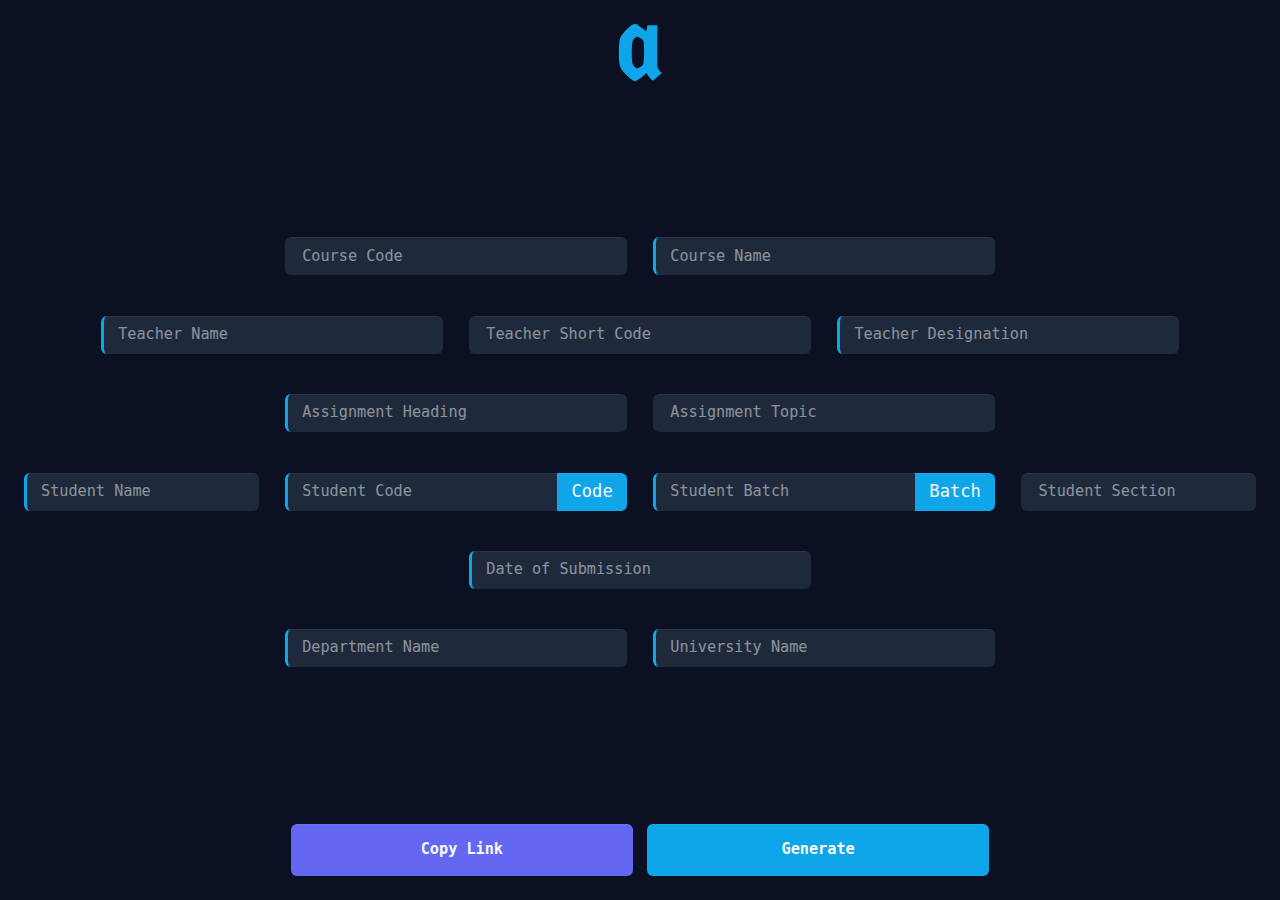
==== commit e52546c9: "bug fixes" ====
--- a/index.html
+++ b/index.html
@@ -1,5 +1,5 @@
 <!DOCTYPE html>
-<html>
+<html data-page="home">
 <head>
    <title>ACover - Assignment Cover</title>
    <meta http-equiv="content-type" content="text/html; charset=utf-8">
@@ -67,11 +67,14 @@
             <div>
                 <i><input required="" type="text" name="sn"><label>Student Name</label></i>
                 <div class="combo">
-                    <span id="swap">Code</span>
-                    <i><input id="swaptarget" required="" type="text" name="sc"><label>Student Code</label></i>
+                    <span id="swap1">Code</span>
+                    <i><input id="swaptarget1" required="" type="text" name="sc"><label>Student Code</label></i>
                 </div>
-                <i><input required="" type="text" name="sb"><label>Student Batch</label></i>
-                <i><input required="" type="text" name="ss"><label>Course Section</label></i>
+                <div class="combo">
+                    <span id="swap2">Batch</span>
+                    <i><input id="swaptarget2" required="" type="text" name="sb"><label>Student Batch</label></i>
+                </div>
+                <i><input type="text" name="ss"><label>Student Section</label></i>
             </div>
             <div>
                 <i><input required="" type="text" name="sd"><label>Date of Submission</label></i>
--- a/styles/main.min.css
+++ b/styles/main.min.css
@@ -1 +1 @@
-*{scrollbar-width:thin!important;scrollbar-color:var(--accent-1) transparent!important}*,::after,::before{box-sizing:inherit;outline:0;transition-duration:.1s;-webkit-tap-highlight-color:transparent}::-webkit-scrollbar{width:7px!important;height:7px!important}::-webkit-scrollbar-thumb{background:var(--accent-1)!important}::-webkit-scrollbar-track{background:rgba(0,0,0,0)!important}body,html{height:100%;width:100%;line-height:1.3}html{--serif:"Times New Roman",serif;--mono:"Cascadia Code",monospace;font-family:var(--serif);font-size:10px;box-sizing:border-box}@media only screen and (max-width:1280px){html{font-size:9.5px}}@media only screen and (max-width:1024px){html{font-size:9px}}@media only screen and (max-width:768px){html{font-size:8.5px}}@media only screen and (max-width:640px){html{font-size:8px}}html,html.darkmode{--background-1:#0b1023;--background-2:#1e293b;--background-2h:#334155;--main-text:#f8fafc;--accent:#0ea5e9;--accent-h:#38bdf8;--accent-alt:#6467f2;--accent-alt-h:#8284f7;--success:#339933;--failure:#bb3333}body{color:var(--main-text);fill:var(--main-text);background:var(--background-1);padding:0;margin:0;font-size:1.8rem;display:flex;align-items:center;justify-content:center}a{text-decoration:none;color:inherit}input{font-family:var(--mono)}label{-webkit-touch-callout:none;-webkit-user-select:none;-moz-user-select:none;user-select:none}content{display:flex;align-items:center;justify-content:space-between;flex-direction:column;gap:2.5rem;height:100%;width:100%}content input[type=submit]{display:none}content form{padding:2.5rem 2.5rem;width:100%;display:flex;align-items:center;justify-content:center;flex-direction:column;gap:4.25rem}@media only screen and (max-width:480px){content form{gap:3.75rem;height:calc(100svh - 8.5rem - 12.5rem - 5rem);justify-content:flex-start;overflow:auto}}content form div{display:flex;flex-wrap:wrap;align-items:center;justify-content:center;gap:2.75rem}@media only screen and (max-width:480px){content form div{width:100%;flex-direction:column}content form div>i:has(>input[type=text]){min-width:100%}}content form div:not(.combo){width:100%}content form div.combo{flex:1 0 auto;min-width:18rem;max-width:36rem;gap:0;flex-wrap:nowrap;flex-direction:row-reverse}@media only screen and (max-width:480px){content form div.combo>i:has(>input[type=text]){min-width:unset;flex:1 0 auto}}@media only screen and (max-width:480px){content form div.combo{max-width:unset}}content form i:has(>input[type=text]){font-style:normal;position:relative;font-family:var(--mono);font-size:1.6rem;background:0 0;border:0;color:var(--main-text);background:var(--background-2);height:4rem;padding:0 1.5rem;box-shadow:inset 0 1px 0 0 rgba(255,255,255,.0509803922);border-radius:6px;width:1px;flex:1 0 auto;min-width:18rem;max-width:36rem;border-left:3px solid transparent}content form i:has(>input[type=text]) input[type=text]{height:100%;width:100%;border:0;color:inherit;background:0 0}content form i:has(>input[type=text]) label{position:absolute;height:100%;width:100%;display:flex;align-items:center;left:0;top:0;padding:0 1.5rem;opacity:.5;cursor:text}content form i:has(>input[type=text]).keepabove label,content form i:has(>input[type=text]):focus-within label{height:unset;top:-2rem;font-size:1.2rem;cursor:default}content form i:has(>input[type=text]):focus,content form i:has(>input[type=text]):hover{background:var(--background-2h)}@media only screen and (max-width:480px){content form i:has(>input[type=text]){max-width:unset}}content form i:has(>input[type=text])[required]{border-color:var(--accent)}content form i:has(>input[type=text]):not([required]){border-color:transparent}content form #swap{display:flex;align-items:center;justify-content:center;padding:0 1.5rem;height:4rem;background:var(--accent);box-shadow:inset 0 1px 0 0 rgba(255,255,255,.0509803922);border-radius:0 6px 6px 0;font-family:var(--mono)}content form #swap:focus,content form #swap:hover{cursor:pointer;background:var(--accent-h)}content form i:has(>#swaptarget){border-radius:6px 0 0 6px}header{display:flex;align-items:center;justify-content:center;height:8.5rem;padding:2.5rem 2.5rem 0 2.5rem;width:100%}header #logo{display:flex;font-family:var(--serif);font-size:5rem;font-weight:700;cursor:pointer;fill:var(--accent)}header #logo:focus,header #logo:hover{fill:var(--accent-h)}header #logo:active{transform:scale(.9)}header #logo svg{height:1em;width:auto}footer{display:flex;align-items:center;justify-content:center;flex-wrap:wrap;height:8rem;width:100%;margin:0 auto;padding:0 2.5rem 2.5rem 2.5rem;gap:1.5rem}@media only screen and (max-width:480px){footer{height:15rem}}footer #generate,footer #share{width:1px;max-width:36rem;flex:1 0 auto;display:flex;align-items:center;justify-content:center;border:0;height:5.5rem;padding:0 2rem;border-radius:6px;box-shadow:inset 0 1px 0 0 rgba(255,255,255,.0509803922);cursor:pointer;color:var(--main-text);font-size:1.6rem;font-family:var(--mono);font-weight:700}footer #generate:active,footer #share:active{transform:translateY(3px)}@media only screen and (max-width:480px){footer #generate,footer #share{max-width:unset;width:100%}}footer #generate{background:var(--accent)}footer #generate:focus,footer #generate:hover{background:var(--accent-h)}footer #share:not(.success):not(.failure){background:var(--accent-alt)}footer #share:not(.success):not(.failure)>.fail,footer #share:not(.success):not(.failure)>.pass{display:none}footer #share:not(.success):not(.failure):focus,footer #share:not(.success):not(.failure):hover{background:var(--accent-alt-h)}footer #share.success{background:var(--success)}footer #share.success>.fail,footer #share.success>.general{display:none}footer #share.failure{background:var(--failure)}footer #share.failure>.general,footer #share.failure>.pass{display:none}+*{scrollbar-width:thin!important;scrollbar-color:var(--accent-1) transparent!important}*,::after,::before{box-sizing:inherit;outline:0;transition-duration:.1s;-webkit-tap-highlight-color:transparent}::-webkit-scrollbar{width:7px!important;height:7px!important}::-webkit-scrollbar-thumb{background:var(--accent-1)!important}::-webkit-scrollbar-track{background:rgba(0,0,0,0)!important}body,html{height:100%;width:100%;line-height:1.3}html{--serif:"Times New Roman",serif;--mono:"Cascadia Code",monospace;font-family:var(--serif);font-size:10px;box-sizing:border-box}@media only screen and (max-width:1280px){html{font-size:9.5px}}@media only screen and (max-width:1024px){html{font-size:9px}}@media only screen and (max-width:768px){html{font-size:8.5px}}@media only screen and (max-width:640px){html{font-size:8px}}html,html.darkmode{--background-1:#0b1023;--background-2:#1e293b;--background-2h:#334155;--main-text:#f8fafc;--accent:#0ea5e9;--accent-h:#38bdf8;--accent-alt:#6467f2;--accent-alt-h:#8284f7;--success:#339933;--failure:#bb3333}body{color:var(--main-text);fill:var(--main-text);background:var(--background-1);padding:0;margin:0;font-size:1.8rem;display:flex;align-items:center;justify-content:center}a{text-decoration:none;color:inherit}input{font-family:var(--mono)}label{-webkit-touch-callout:none;-webkit-user-select:none;-moz-user-select:none;user-select:none}content{display:flex;align-items:center;justify-content:space-between;flex-direction:column;gap:2.5rem;height:100%;width:100%}content input[type=submit]{display:none}content form{padding:2.5rem 2.5rem;width:100%;display:flex;align-items:center;justify-content:center;flex-direction:column;gap:4.25rem}@media only screen and (max-width:480px){content form{gap:3.75rem;height:calc(100svh - 8.5rem - 12.5rem - 5rem);justify-content:flex-start;overflow:auto}}content form div{display:flex;flex-wrap:wrap;align-items:center;justify-content:center;gap:2.75rem}@media only screen and (max-width:480px){content form div{width:100%;flex-direction:column}content form div>i:has(>input[type=text]){min-width:100%}}content form div:not(.combo){width:100%}content form div.combo{flex:1 0 auto;min-width:18rem;max-width:36rem;gap:0;flex-wrap:nowrap;flex-direction:row-reverse}@media only screen and (max-width:480px){content form div.combo>i:has(>input[type=text]){min-width:unset;flex:1 0 auto}}@media only screen and (max-width:480px){content form div.combo{max-width:unset}}content form i:has(>input[type=text]){font-style:normal;position:relative;font-family:var(--mono);font-size:1.6rem;background:0 0;border:0;color:var(--main-text);background:var(--background-2);height:4rem;padding:0 1.5rem;box-shadow:inset 0 1px 0 0 rgba(255,255,255,.0509803922);border-radius:6px;width:1px;flex:1 0 auto;min-width:18rem;max-width:36rem;border-left:3px solid transparent}content form i:has(>input[type=text]) input[type=text]{position:relative;height:100%;width:100%;border:0;color:inherit;background:0 0;z-index:1}content form i:has(>input[type=text]) label{position:absolute;height:100%;width:100%;display:flex;align-items:center;left:0;top:0;padding:0 1.5rem;opacity:.5;z-index:0;cursor:text}content form i:has(>input[type=text]).keepabove label,content form i:has(>input[type=text]):focus-within label{height:unset;top:-2rem;font-size:1.2rem;cursor:default}content form i:has(>input[type=text]):has(input[type=text]:focus),content form i:has(>input[type=text]):has(input[type=text]:hover){background:var(--background-2h)}@media only screen and (max-width:480px){content form i:has(>input[type=text]){max-width:unset}}content form i:has(>input[type=text]):has(input[required]){border-color:var(--accent)}content form #swap1,content form #swap2{display:flex;align-items:center;justify-content:center;padding:0 1.5rem;height:4rem;background:var(--accent);box-shadow:inset 0 1px 0 0 rgba(255,255,255,.0509803922);border-radius:0 6px 6px 0;font-family:var(--mono)}content form #swap1:focus,content form #swap1:hover,content form #swap2:focus,content form #swap2:hover{cursor:pointer;background:var(--accent-h)}content form i:has(>#swaptarget1),content form i:has(>#swaptarget2){border-radius:6px 0 0 6px}header{display:flex;align-items:center;justify-content:center;height:8.5rem;padding:2.5rem 2.5rem 0 2.5rem;width:100%}header #logo{display:flex;font-family:var(--serif);font-size:6rem;font-weight:700;cursor:pointer;fill:var(--accent)}header #logo:focus,header #logo:hover{fill:var(--accent-h)}header #logo:active{transform:scale(.9)}header #logo svg{height:1em;width:auto}footer{display:flex;align-items:center;justify-content:center;flex-wrap:wrap;height:8rem;width:100%;margin:0 auto;padding:0 2.5rem 2.5rem 2.5rem;gap:1.5rem}@media only screen and (max-width:480px){footer{height:15rem}}footer #generate,footer #share{width:1px;max-width:36rem;flex:1 0 auto;display:flex;align-items:center;justify-content:center;border:0;height:5.5rem;padding:0 2rem;border-radius:6px;box-shadow:inset 0 1px 0 0 rgba(255,255,255,.0509803922);cursor:pointer;color:var(--main-text);font-size:1.6rem;font-family:var(--mono);font-weight:700}footer #generate:active,footer #share:active{transform:translateY(3px)}@media only screen and (max-width:480px){footer #generate,footer #share{max-width:unset;width:100%}}footer #generate{background:var(--accent)}footer #generate:focus,footer #generate:hover{background:var(--accent-h)}footer #share:not(.success):not(.failure){background:var(--accent-alt)}footer #share:not(.success):not(.failure)>.fail,footer #share:not(.success):not(.failure)>.pass{display:none}footer #share:not(.success):not(.failure):focus,footer #share:not(.success):not(.failure):hover{background:var(--accent-alt-h)}footer #share.success{background:var(--success)}footer #share.success>.fail,footer #share.success>.general{display:none}footer #share.failure{background:var(--failure)}footer #share.failure>.general,footer #share.failure>.pass{display:none}--- a/styles/print.css
+++ b/styles/print.css
@@ -102,7 +102,7 @@
   content: ":";
   padding-right: 0.8rem;
 }
-content span[name=tn], content span[name=tc], content span[name=td], content span[name=at], content span[name=sn], content span[name=sc], content span[name=si], content span[name=sr], content span[name=sb], content span[name=ss], content span[name=sd], content span[name=dn], content span[name=un] {
+content span[name=tn], content span[name=tc], content span[name=td], content span[name=at], content span[name=sn], content span[name=sc], content span[name=si], content span[name=sr], content span[name=sb], content span[name=in], content span[name=ss], content span[name=sd], content span[name=dn], content span[name=un] {
   font-size: 1.5rem;
 }
 content span[name=tc]::before {
@@ -132,7 +132,11 @@
   content: "Batch:";
   padding-right: 0.5rem;
 }
-content span[name=sb]::after {
+content span[name=in]::before {
+  content: "Intake:";
+  padding-right: 0.5rem;
+}
+content span[name=sb]:has(+ span[name=ss]:not(.none))::after, content span[name=in]:has(+ span[name=ss]:not(.none))::after {
   content: ",";
   padding-right: 0.5rem;
 }
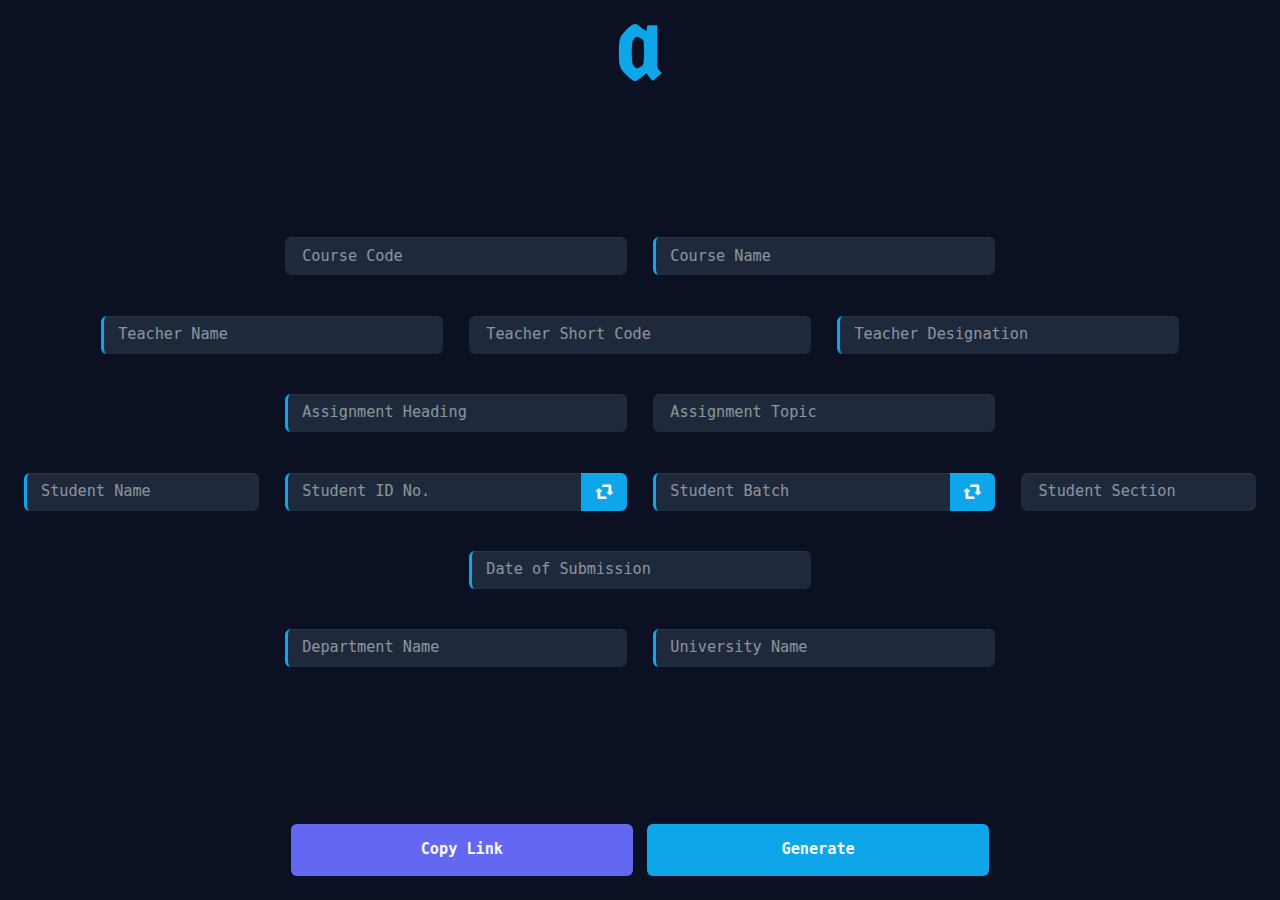
==== commit acb0539a: "updated logic" ====
--- a/index.html
+++ b/index.html
@@ -23,7 +23,8 @@
    <meta name="theme-color" content="#070b0c">
    <meta name="darkreader-lock">
 
-   <!-- <link rel="stylesheet" type="text/css" href="styles/fontasm.css"> -->
+   <link rel="stylesheet" type="text/css" href="styles/fontasm.min.css">
+   <link rel="stylesheet" type="text/css" href="styles/ptserif.min.css">
    <link rel="stylesheet" type="text/css" href="styles/cascadiacode.min.css">
    <link rel="stylesheet" type="text/css" href="styles/main.min.css">
    <!-- <link rel="stylesheet" type="text/css" href="styles/print.css"> -->
@@ -46,7 +47,7 @@
 <body>
     <content>
         <header>
-            <a href="/acover" id="logo">
+            <a href="./" id="logo">
                 <svg xmlns="http://www.w3.org/2000/svg" xml:space="preserve" x="0" y="0" version="1.1" viewBox="0 0 90 90"><path d="M54.1 11.3c.6-3.2 1.3-6.3 1.9-9.4h15.6V4c0 20.2.1 40.5-.1 60.7 0 4.5 1.7 7.9 5 10.7.8.7 1.6 1.3 2.5 2-4.8 4.1-9.5 8.1-14.3 12.3-4.3-3.5-7.4-7.9-10.2-12.5-2.8 2.5-5.5 5-8.4 7.3-2.1 1.7-4.5 3.2-6.8 4.6-2.3 1.4-4.7 1.2-6.9-.3-1.3-.8-2.6-1.6-3.7-2.6-3.7-3.6-7.4-7.2-11-11-4.1-4.3-6-9.6-6.4-15.5-.7-10.5-.8-21 .3-31.5.4-4.1 1.7-7.9 4.3-11.2 4.2-5.5 9-10.3 14.4-14.6 3.6-2.9 7.4-3.3 11.1-.6 3.8 2.7 7.5 5.6 11.2 8.4.5.3.9.7 1.5 1.1zm-3.3 33.9c-.3-5.6-.5-10.9-.7-16.1-.1-1.8-.5-3.5-2-4.5-2.1-1.5-4.2-2.9-6.4-4.1-1.8-1-3.5-.4-5 .9-2.7 2.4-4.3 5.4-4.7 9.1-1.1 9.1-1 18.3-.3 27.5.3 4.3 1.9 7.9 5.1 10.8 1.4 1.3 3.1 1.7 4.7.8 2.2-1.2 4.4-2.5 6.4-4.1.9-.8 1.7-2.2 1.8-3.4.5-5.8.8-11.5 1.1-16.9z"/></svg>
             </a>
         </header>
@@ -66,13 +67,16 @@
             </div>
             <div>
                 <i><input required="" type="text" name="sn"><label>Student Name</label></i>
-                <div class="combo">
-                    <span id="swap1">Code</span>
-                    <i><input id="swaptarget1" required="" type="text" name="sc"><label>Student Code</label></i>
+                <div class="swapper" data-id="swap1">
+                    <span class="swap"><i class="fa fa-swap"></i></span>
+                    <i class="visible"><input class="swaptarget" required="" type="text" name="si"><label>Student ID No.</label></i>
+                    <i><input class="swaptarget" required="" type="text" name="sr"><label>Student Roll No.</label></i>
+                    <i><input class="swaptarget" required="" type="text" name="sc"><label>Student Code</label></i>
                 </div>
-                <div class="combo">
-                    <span id="swap2">Batch</span>
-                    <i><input id="swaptarget2" required="" type="text" name="sb"><label>Student Batch</label></i>
+                <div class="swapper" data-id="swap2">
+                    <span class="swap"><i class="fa fa-swap"></i></span>
+                    <i class="visible"><input class="swaptarget" required="" type="text" name="sb"><label>Student Batch</label></i>
+                    <i><input class="swaptarget" required="" type="text" name="in"><label>Student Intake</label></i>
                 </div>
                 <i><input type="text" name="ss"><label>Student Section</label></i>
             </div>
@@ -95,6 +99,6 @@
         </footer>
     </content>
     <script type="text/javascript" src="scripts/getvar.min.js"></script>
-    <script type="text/javascript" src="scripts/home.min.js"></script>
+    <script type="text/javascript" src="scripts/home.js"></script>
 </body>
 </html>--- a/styles/fontasm.min.css
+++ b/styles/fontasm.min.css
@@ -0,0 +1 @@
+@font-face{font-family:Fontasm;src:url(../fonts/fontasm.woff2?20250015013222) format("woff2"),url(../fonts/fontasm.woff?20250015013222) format("woff");font-weight:400;font-style:normal}.fa{display:inline-block;font:normal normal normal 1rem Fontasm;font-size:inherit;text-rendering:auto;-webkit-font-smoothing:antialiased;-moz-osx-font-smoothing:grayscale}.fa.fa-acover::before{content:"\e000"}.fa.fa-swap::before{content:"\e001"}--- a/styles/cascadiacode.min.css
+++ b/styles/cascadiacode.min.css
@@ -0,0 +1 @@
+@font-face{font-family:"Cascadia Code";font-style:normal;font-weight:400;font-stretch:100%;font-display:swap;src:url(../fonts/cascadiacode-400.woff2?20250012230616) format("woff2"),url(../fonts/cascadiacode-400.woff?20250012230616) format("woff");unicode-range:U+0460-052F,U+1C80-1C88,U+20B4,U+2DE0-2DFF,U+A640-A69F,U+FE2E-FE2F}@font-face{font-family:"Cascadia Code";font-style:normal;font-weight:400;font-stretch:100%;font-display:swap;src:url(../fonts/cascadiacode-400.woff2?20250012230616) format("woff2"),url(../fonts/cascadiacode-400.woff?20250012230616) format("woff");unicode-range:U+0301,U+0400-045F,U+0490-0491,U+04B0-04B1,U+2116}@font-face{font-family:"Cascadia Code";font-style:normal;font-weight:400;font-stretch:100%;font-display:swap;src:url(../fonts/cascadiacode-400.woff2?20250012230616) format("woff2"),url(../fonts/cascadiacode-400.woff?20250012230616) format("woff");unicode-range:U+0102-0103,U+0110-0111,U+0128-0129,U+0168-0169,U+01A0-01A1,U+01AF-01B0,U+1EA0-1EF9,U+20AB}@font-face{font-family:"Cascadia Code";font-style:normal;font-weight:400;font-stretch:100%;font-display:swap;src:url(../fonts/cascadiacode-400.woff2?20250012230616) format("woff2"),url(../fonts/cascadiacode-400.woff?20250012230616) format("woff");unicode-range:U+0100-02AF,U+1E00-1EFF,U+2020,U+20A0-20AB,U+20AD-20CF,U+2113,U+2C60-2C7F,U+A720-A7FF}@font-face{font-family:"Cascadia Code";font-style:normal;font-weight:400;font-stretch:100%;font-display:swap;src:url(../fonts/cascadiacode-400.woff2?20250012230616) format("woff2"),url(../fonts/cascadiacode-400.woff?20250012230616) format("woff");unicode-range:U+0000-00FF,U+0131,U+0152-0153,U+02BB-02BC,U+02C6,U+02DA,U+02DC,U+2000-206F,U+2074,U+20AC,U+2122,U+2191,U+2193,U+2212,U+2215,U+FEFF,U+FFFD}--- a/styles/main.min.css
+++ b/styles/main.min.css
@@ -1 +1 @@
-*{scrollbar-width:thin!important;scrollbar-color:var(--accent-1) transparent!important}*,::after,::before{box-sizing:inherit;outline:0;transition-duration:.1s;-webkit-tap-highlight-color:transparent}::-webkit-scrollbar{width:7px!important;height:7px!important}::-webkit-scrollbar-thumb{background:var(--accent-1)!important}::-webkit-scrollbar-track{background:rgba(0,0,0,0)!important}body,html{height:100%;width:100%;line-height:1.3}html{--serif:"Times New Roman",serif;--mono:"Cascadia Code",monospace;font-family:var(--serif);font-size:10px;box-sizing:border-box}@media only screen and (max-width:1280px){html{font-size:9.5px}}@media only screen and (max-width:1024px){html{font-size:9px}}@media only screen and (max-width:768px){html{font-size:8.5px}}@media only screen and (max-width:640px){html{font-size:8px}}html,html.darkmode{--background-1:#0b1023;--background-2:#1e293b;--background-2h:#334155;--main-text:#f8fafc;--accent:#0ea5e9;--accent-h:#38bdf8;--accent-alt:#6467f2;--accent-alt-h:#8284f7;--success:#339933;--failure:#bb3333}body{color:var(--main-text);fill:var(--main-text);background:var(--background-1);padding:0;margin:0;font-size:1.8rem;display:flex;align-items:center;justify-content:center}a{text-decoration:none;color:inherit}input{font-family:var(--mono)}label{-webkit-touch-callout:none;-webkit-user-select:none;-moz-user-select:none;user-select:none}content{display:flex;align-items:center;justify-content:space-between;flex-direction:column;gap:2.5rem;height:100%;width:100%}content input[type=submit]{display:none}content form{padding:2.5rem 2.5rem;width:100%;display:flex;align-items:center;justify-content:center;flex-direction:column;gap:4.25rem}@media only screen and (max-width:480px){content form{gap:3.75rem;height:calc(100svh - 8.5rem - 12.5rem - 5rem);justify-content:flex-start;overflow:auto}}content form div{display:flex;flex-wrap:wrap;align-items:center;justify-content:center;gap:2.75rem}@media only screen and (max-width:480px){content form div{width:100%;flex-direction:column}content form div>i:has(>input[type=text]){min-width:100%}}content form div:not(.combo){width:100%}content form div.combo{flex:1 0 auto;min-width:18rem;max-width:36rem;gap:0;flex-wrap:nowrap;flex-direction:row-reverse}@media only screen and (max-width:480px){content form div.combo>i:has(>input[type=text]){min-width:unset;flex:1 0 auto}}@media only screen and (max-width:480px){content form div.combo{max-width:unset}}content form i:has(>input[type=text]){font-style:normal;position:relative;font-family:var(--mono);font-size:1.6rem;background:0 0;border:0;color:var(--main-text);background:var(--background-2);height:4rem;padding:0 1.5rem;box-shadow:inset 0 1px 0 0 rgba(255,255,255,.0509803922);border-radius:6px;width:1px;flex:1 0 auto;min-width:18rem;max-width:36rem;border-left:3px solid transparent}content form i:has(>input[type=text]) input[type=text]{position:relative;height:100%;width:100%;border:0;color:inherit;background:0 0;z-index:1}content form i:has(>input[type=text]) label{position:absolute;height:100%;width:100%;display:flex;align-items:center;left:0;top:0;padding:0 1.5rem;opacity:.5;z-index:0;cursor:text}content form i:has(>input[type=text]).keepabove label,content form i:has(>input[type=text]):focus-within label{height:unset;top:-2rem;font-size:1.2rem;cursor:default}content form i:has(>input[type=text]):has(input[type=text]:focus),content form i:has(>input[type=text]):has(input[type=text]:hover){background:var(--background-2h)}@media only screen and (max-width:480px){content form i:has(>input[type=text]){max-width:unset}}content form i:has(>input[type=text]):has(input[required]){border-color:var(--accent)}content form #swap1,content form #swap2{display:flex;align-items:center;justify-content:center;padding:0 1.5rem;height:4rem;background:var(--accent);box-shadow:inset 0 1px 0 0 rgba(255,255,255,.0509803922);border-radius:0 6px 6px 0;font-family:var(--mono)}content form #swap1:focus,content form #swap1:hover,content form #swap2:focus,content form #swap2:hover{cursor:pointer;background:var(--accent-h)}content form i:has(>#swaptarget1),content form i:has(>#swaptarget2){border-radius:6px 0 0 6px}header{display:flex;align-items:center;justify-content:center;height:8.5rem;padding:2.5rem 2.5rem 0 2.5rem;width:100%}header #logo{display:flex;font-family:var(--serif);font-size:6rem;font-weight:700;cursor:pointer;fill:var(--accent)}header #logo:focus,header #logo:hover{fill:var(--accent-h)}header #logo:active{transform:scale(.9)}header #logo svg{height:1em;width:auto}footer{display:flex;align-items:center;justify-content:center;flex-wrap:wrap;height:8rem;width:100%;margin:0 auto;padding:0 2.5rem 2.5rem 2.5rem;gap:1.5rem}@media only screen and (max-width:480px){footer{height:15rem}}footer #generate,footer #share{width:1px;max-width:36rem;flex:1 0 auto;display:flex;align-items:center;justify-content:center;border:0;height:5.5rem;padding:0 2rem;border-radius:6px;box-shadow:inset 0 1px 0 0 rgba(255,255,255,.0509803922);cursor:pointer;color:var(--main-text);font-size:1.6rem;font-family:var(--mono);font-weight:700}footer #generate:active,footer #share:active{transform:translateY(3px)}@media only screen and (max-width:480px){footer #generate,footer #share{max-width:unset;width:100%}}footer #generate{background:var(--accent)}footer #generate:focus,footer #generate:hover{background:var(--accent-h)}footer #share:not(.success):not(.failure){background:var(--accent-alt)}footer #share:not(.success):not(.failure)>.fail,footer #share:not(.success):not(.failure)>.pass{display:none}footer #share:not(.success):not(.failure):focus,footer #share:not(.success):not(.failure):hover{background:var(--accent-alt-h)}footer #share.success{background:var(--success)}footer #share.success>.fail,footer #share.success>.general{display:none}footer #share.failure{background:var(--failure)}footer #share.failure>.general,footer #share.failure>.pass{display:none}+*{scrollbar-width:thin!important;scrollbar-color:var(--accent-1) transparent!important}*,::after,::before{box-sizing:inherit;outline:0;transition-duration:.1s;-webkit-tap-highlight-color:transparent}::-webkit-scrollbar{width:7px!important;height:7px!important}::-webkit-scrollbar-thumb{background:var(--accent-1)!important}::-webkit-scrollbar-track{background:rgba(0,0,0,0)!important}body,html{height:100%;width:100%;line-height:1.3}html{--serif:"PT Serif","Times New Roman",serif;--mono:"Cascadia Code",monospace;font-family:var(--serif);font-size:10px;box-sizing:border-box}@media only screen and (max-width:1280px){html{font-size:9.5px}}@media only screen and (max-width:1024px){html{font-size:9px}}@media only screen and (max-width:768px){html{font-size:8.5px}}@media only screen and (max-width:640px){html{font-size:8px}}html,html.darkmode{--background-1:#0b1023;--background-2:#1e293b;--background-2h:#334155;--main-text:#f8fafc;--accent:#0ea5e9;--accent-h:#38bdf8;--accent-alt:#6467f2;--accent-alt-h:#8284f7;--success:#339933;--failure:#bb3333}body{color:var(--main-text);fill:var(--main-text);background:var(--background-1);padding:0;margin:0;font-size:1.8rem;display:flex;align-items:center;justify-content:center}a{text-decoration:none;color:inherit}input{font-family:var(--mono)}label{-webkit-touch-callout:none;-webkit-user-select:none;-moz-user-select:none;user-select:none}content{display:flex;align-items:center;justify-content:space-between;flex-direction:column;gap:2.5rem;height:100%;width:100%}content input[type=submit]{display:none}content form{padding:2.5rem 2.5rem;width:100%;display:flex;align-items:center;justify-content:center;flex-direction:column;gap:4.25rem}@media only screen and (max-width:480px){content form{gap:3.75rem;height:calc(100svh - 8.5rem - 12.5rem - 5rem);justify-content:flex-start;overflow:auto}}content form div{display:flex;flex-wrap:wrap;align-items:center;justify-content:center;gap:2.75rem}@media only screen and (max-width:480px){content form div{width:100%;flex-direction:column}content form div>i:has(>input[type=text]){min-width:100%}}content form div:not(.swapper){width:100%}content form div.swapper{flex:1 0 auto;min-width:18rem;max-width:36rem;gap:0;flex-wrap:nowrap;flex-direction:row-reverse}@media only screen and (max-width:480px){content form div.swapper>i:has(>input[type=text]){min-width:unset;flex:1 0 auto}}@media only screen and (max-width:480px){content form div.swapper{max-width:unset}}content form i:has(>input[type=text]){font-style:normal;position:relative;font-family:var(--mono);font-size:1.6rem;background:0 0;border:0;color:var(--main-text);background:var(--background-2);height:4rem;padding:0 1.5rem;box-shadow:inset 0 1px 0 0 rgba(255,255,255,.0509803922);border-radius:6px;width:1px;flex:1 0 auto;min-width:18rem;max-width:36rem;border-left:3px solid transparent}content form i:has(>input[type=text]) input[type=text]{position:relative;height:100%;width:100%;border:0;color:inherit;background:0 0;z-index:1}content form i:has(>input[type=text]) label{position:absolute;height:100%;width:100%;display:flex;align-items:center;left:0;top:0;padding:0 1.5rem;opacity:.5;z-index:0;cursor:text}content form i:has(>input[type=text]).keepabove label,content form i:has(>input[type=text]):focus-within label{height:unset;top:-2rem;font-size:1.2rem;cursor:default}content form i:has(>input[type=text]):has(input[type=text]:focus),content form i:has(>input[type=text]):has(input[type=text]:hover){background:var(--background-2h)}@media only screen and (max-width:480px){content form i:has(>input[type=text]){max-width:unset}}content form i:has(>input[type=text]):has(input[required]){border-color:var(--accent)}content form .swapper .swap{display:flex;align-items:center;justify-content:center;padding:0 1.5rem;height:4rem;background:var(--accent);box-shadow:inset 0 1px 0 0 rgba(255,255,255,.0509803922);border-radius:0 6px 6px 0;font-family:var(--mono)}content form .swapper .swap>i{line-height:1}content form .swapper .swap:focus,content form .swapper .swap:hover{cursor:pointer;background:var(--accent-h)}content form .swapper .swap:active>i{transform:scale(.65)!important}content form .swapper i:has(>.swaptarget){border-radius:6px 0 0 6px}content form .swapper i:has(>.swaptarget):not(.visible){display:none}header{display:flex;align-items:center;justify-content:center;height:8.5rem;padding:2.5rem 2.5rem 0 2.5rem;width:100%}header #logo{display:flex;font-family:var(--serif);font-size:6rem;font-weight:700;cursor:pointer;fill:var(--accent)}header #logo:focus,header #logo:hover{fill:var(--accent-h)}header #logo:active{transform:scale(.9)}header #logo svg{height:1em;width:auto}footer{display:flex;align-items:center;justify-content:center;flex-wrap:wrap;height:8rem;width:100%;margin:0 auto;padding:0 2.5rem 2.5rem 2.5rem;gap:1.5rem}@media only screen and (max-width:480px){footer{height:15rem}}footer #generate,footer #share{width:1px;max-width:36rem;flex:1 0 auto;display:flex;align-items:center;justify-content:center;border:0;height:5.5rem;padding:0 2rem;border-radius:6px;box-shadow:inset 0 1px 0 0 rgba(255,255,255,.0509803922);cursor:pointer;color:var(--main-text);font-size:1.6rem;font-family:var(--mono);font-weight:700}footer #generate:active,footer #share:active{transform:translateY(3px)}@media only screen and (max-width:480px){footer #generate,footer #share{max-width:unset;width:100%}}footer #generate{background:var(--accent)}footer #generate:focus,footer #generate:hover{background:var(--accent-h)}footer #share:not(.success):not(.failure){background:var(--accent-alt)}footer #share:not(.success):not(.failure)>.fail,footer #share:not(.success):not(.failure)>.pass{display:none}footer #share:not(.success):not(.failure):focus,footer #share:not(.success):not(.failure):hover{background:var(--accent-alt-h)}footer #share.success{background:var(--success)}footer #share.success>.fail,footer #share.success>.general{display:none}footer #share.failure{background:var(--failure)}footer #share.failure>.general,footer #share.failure>.pass{display:none}--- a/styles/print.css
+++ b/styles/print.css
@@ -17,7 +17,7 @@
 }
 
 html {
-  --serif: "Times New Roman", serif;
+  --serif: "FreeSerifLinguist", "Times New Roman", serif;
   --mono: "Cascadia Code", monospace;
   font-family: var(--serif);
   font-size: 12px;
@@ -35,27 +35,6 @@
   justify-content: center;
 }
 
-/*
-    cc  Course Code
-    cn  Course Name
-
-    tn  Teacher Name
-    tc  Teacher Short Code
-    td  Teacher Designation
-
-    ah  Assignment Heading
-    at  Assignment Topic
-
-    sn  Student Name
-    sc  Student Code
-    sb  Student Batch
-    ss  Student Section
-
-    sd  Submission Date
-
-    dn  Department Name
-    un  University Name
-*/
 content {
   height: 100%;
   width: 100%;
@@ -136,7 +115,11 @@
   content: "Intake:";
   padding-right: 0.5rem;
 }
-content span[name=sb]:has(+ span[name=ss]:not(.none))::after, content span[name=in]:has(+ span[name=ss]:not(.none))::after {
+content span[name=sb]:has(+ span + span[name=ss]:not(.none))::after {
+  content: ",";
+  padding-right: 0.5rem;
+}
+content span[name=in]:has(+ span[name=ss]:not(.none))::after {
   content: ",";
   padding-right: 0.5rem;
 }
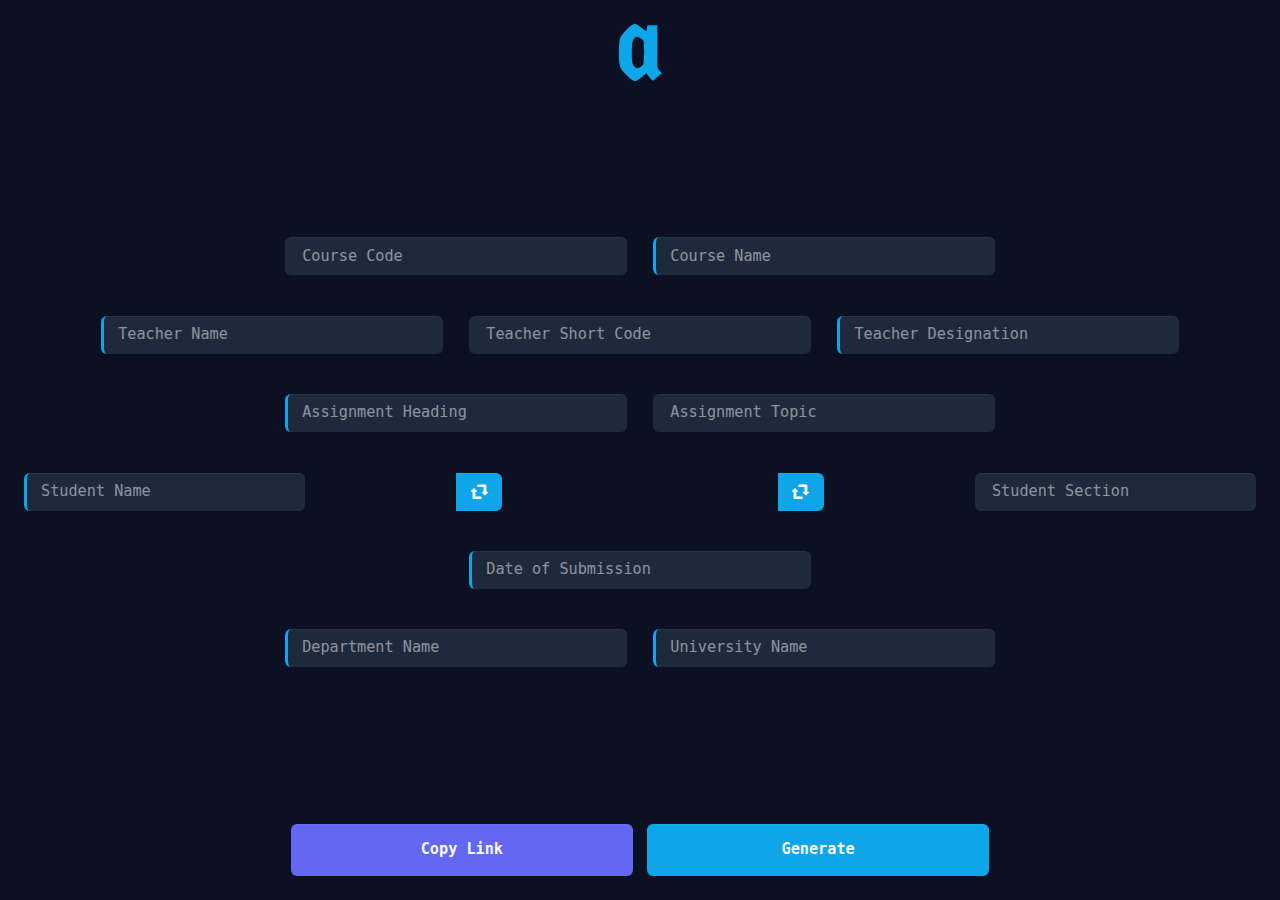
==== commit c4e77d90: "variable loading fix" ====
--- a/index.html
+++ b/index.html
@@ -98,7 +98,7 @@
             <span id="generate">Generate</span>
         </footer>
     </content>
+    <script type="text/javascript" src="scripts/home.min.js"></script>
     <script type="text/javascript" src="scripts/getvar.min.js"></script>
-    <script type="text/javascript" src="scripts/home.js"></script>
 </body>
 </html>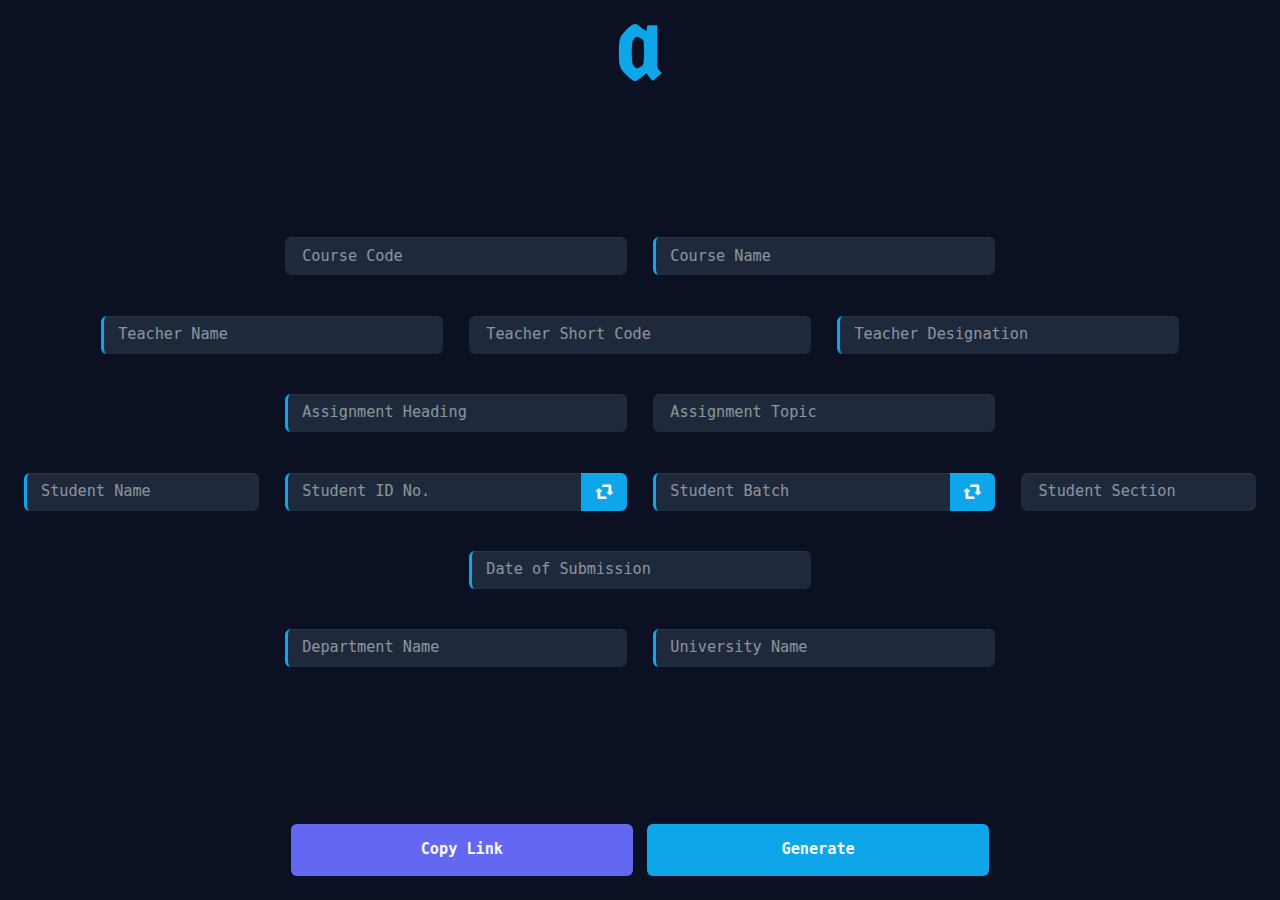
==== commit c555a566: "bug fix" ====
--- a/index.html
+++ b/index.html
@@ -98,7 +98,7 @@
             <span id="generate">Generate</span>
         </footer>
     </content>
+    <script type="text/javascript" src="scripts/getvar.min.js"></script>
     <script type="text/javascript" src="scripts/home.min.js"></script>
-    <script type="text/javascript" src="scripts/getvar.min.js"></script>
 </body>
 </html>